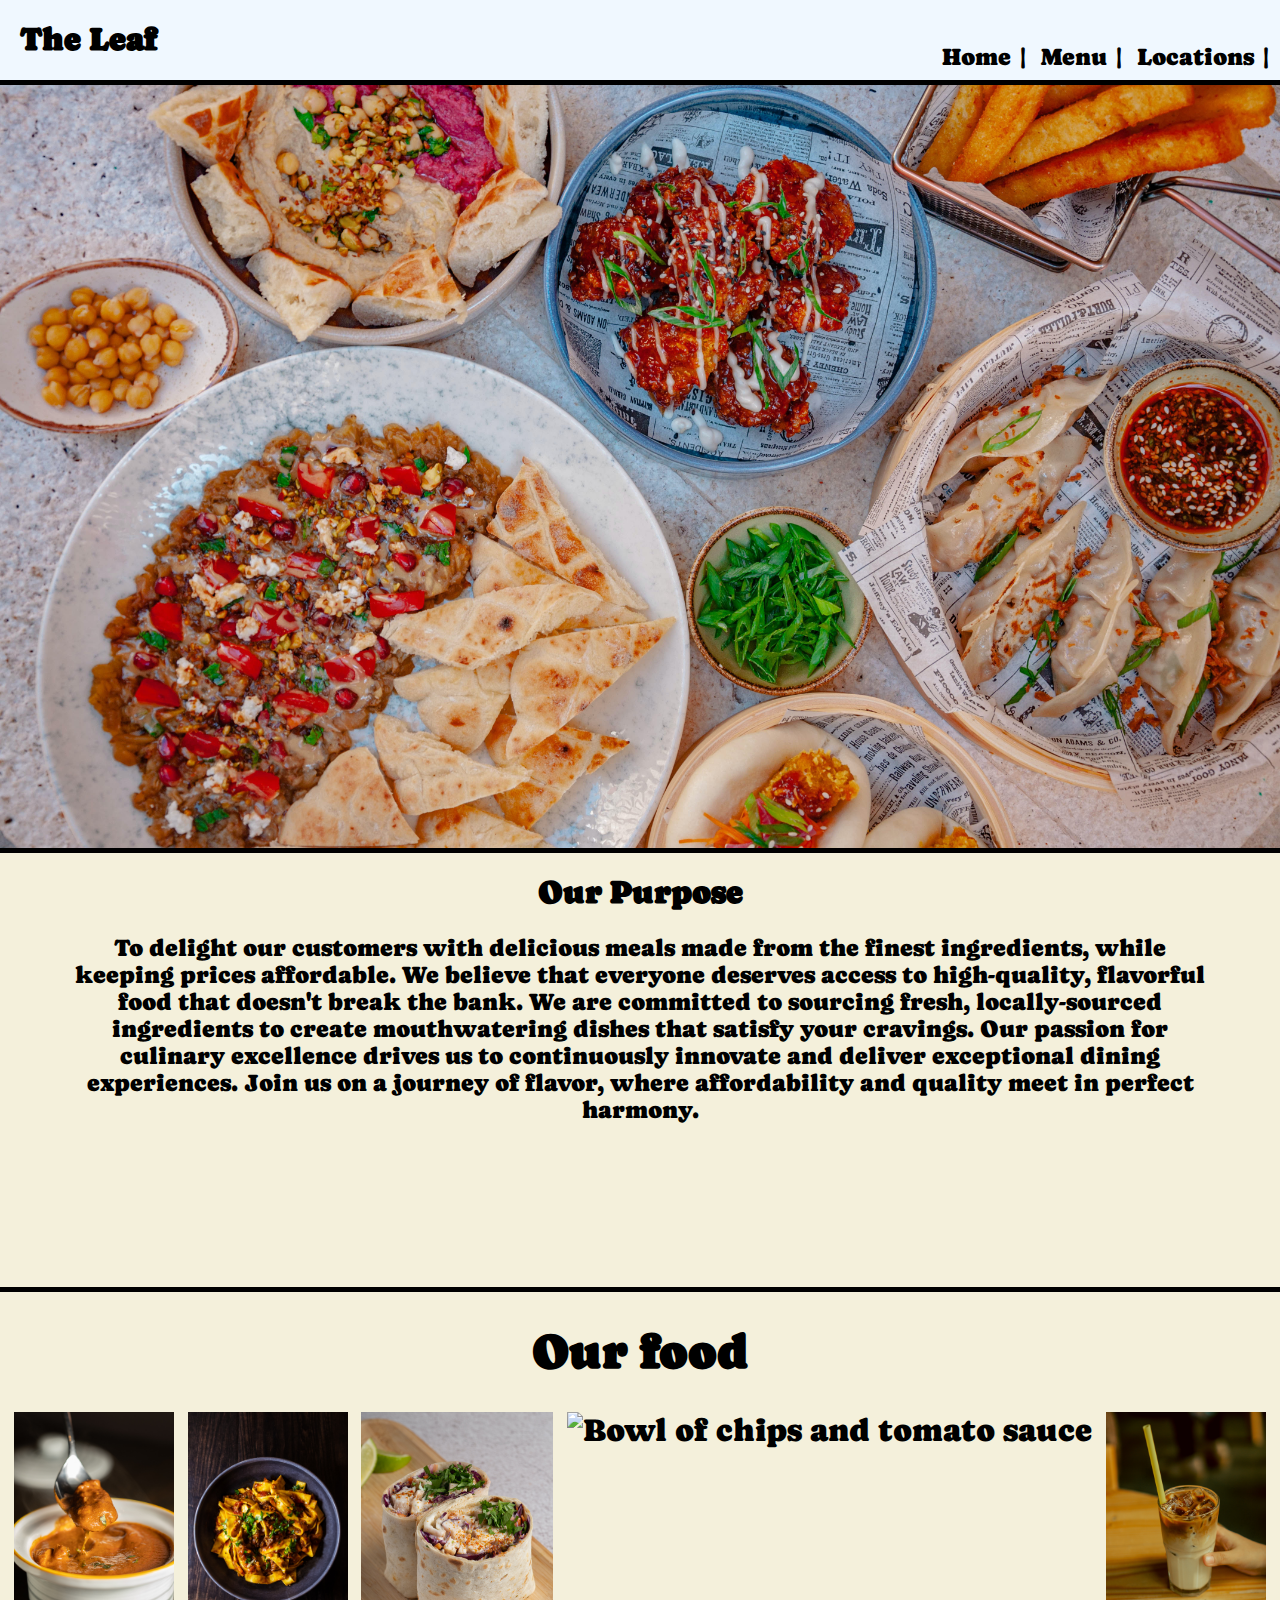
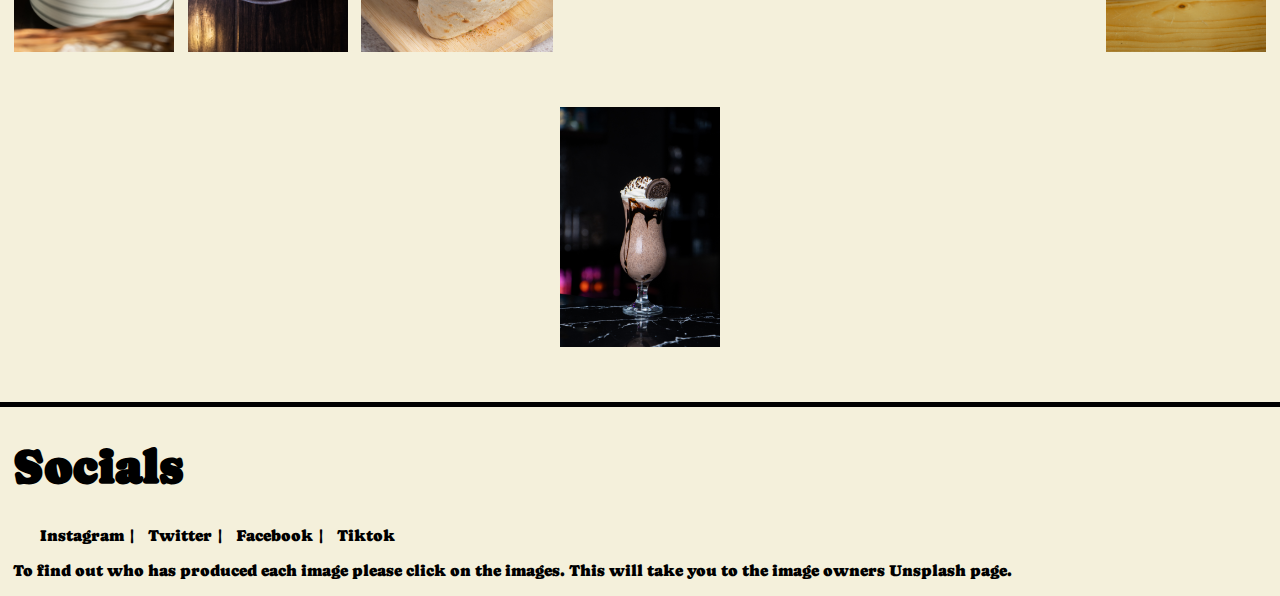
==== index.html @ 10b24bb6 "uploadwebpage" ====
<!DOCTYPE html>
<html lang="en">

<head>
    <meta charset="UTF-8">
    <meta name="viewport" content="width=device-width, initial-scale=1.0">
    <title>The leaf</title>
    <link rel="stylesheet" href="https://fonts.googleapis.com/css2?family=Caprasimo&family=Josefin+Sans:ital,wght@0,300;0,700;1,400&display=swap">
    <link rel="stylesheet" type="text/css" href="resources/css/style.css">
</head>

<body>

    <header>
        <h1>The Leaf</h1>
        <p>Discover a world of flavours!</p>

        <nav>
            <ul>
                <li><a href="index.html">Home |</a></li>
                <li><a href="menu.html">Menu |</a></li>
                <li><a href="locations.html">Locations |</a></li>
            </ul>
        </nav>

    </header>

    <main>

        <a href="https://unsplash.com/@mala1608"> <section class="landinginfo">
        </section> 
        </a>

        <section class="our-purpose">
            <div class="our-purpose-text">
                <h1>Our Purpose</h1>
                <p>To delight our customers with delicious meals made from the finest ingredients,
                    while keeping prices affordable. We believe that everyone deserves access to high-quality,
                    flavorful food that doesn't break the bank. We are committed to sourcing fresh, locally-sourced
                    ingredients
                    to create mouthwatering dishes that satisfy your cravings. Our passion for culinary excellence
                    drives us to continuously
                    innovate and deliver exceptional dining experiences. Join us on a journey of flavor, where
                    affordability and quality meet in
                    perfect harmony.
                </p>
            </div>
        </section>

        <article>
            <div class="ourfood-text">
                <h1>Our food</h1>
            </div>
            <div class="ourfood">
               <a href="https://unsplash.com/@pushpak88"><img src="resources/media/Images/image1curry.jpg" alt="Curry in a bowl" /></a>
                <a href="https://unsplash.com/@ndg_visuals"><img src="resources/media/Images/img2pasta.jpg" alt="Pasta in a bowl" /></a>
               <a href="https://unsplash.com/@grissphoto"><img src="resources/media/Images/image3wrap.jpg" alt="A wrap cut in half" /></a>
                <a href="https://unsplash.com/@samahosseini"><img src="resources/media/Images/image4chips.jpg" alt="Bowl of chips and tomato sauce"/></a>
               <a href="https://unsplash.com/@shuvrosettledown"><img src="resources/media/Images/image5icedcoffee.jpg" alt="Iced coffee with a straw"/></a>
                <a href="https://unsplash.com/@photographer_esmihel"><img src="resources/media/Images/image6oreomilkshake.jpg" alt="An oreo milkshake"/></a>
            </div>
        </article>

    </main>

    <footer>
        <h1>Socials</h1>
        <ul>
            <li><a class="socials" href="https://www.instagram.com/">Instagram |</a></li>
            <li><a class="socials" href="https://twitter.com/?lang=en">Twitter | </a></li>
            <li><a class="socials" href="https://en-gb.facebook.com/">Facebook |</a></li>
            <li><a class="socials" href="https://www.tiktok.com/en/">Tiktok</a></li>
        </ul>
        <p>To find out who has produced each image please click on the images. This will take you to the image owners Unsplash page.</p>
    </footer>

</body>

</html>
---- resources/css/style.css ----
/*General and Header*/

/*Caprasimo*/

@font-face {
    font-family: 'Caprasimo';
    src: url('https://fonts.gstatic.com/s/caprasimo/v2/8vIgQ-qYl8Uvl9dgtoYWt3wNDOjZX4mY.woff2') format('woff2');
    font-weight: normal;
    font-style: normal;
}

/*Josefin Sans*/

@font-face {
    font-family: 'Josefin Sans';
    src: url('https://fonts.gstatic.com/s/josefinsans/v21/Qw3PZQNVED7rKGKxtqIqX5EAn4q6.ttf') format('truetype');
    font-weight: 400;
    font-style: normal;
}

/*Ysabeau Infant*/

@font-face {
    font-family: 'Ysabeau Infant';
    src: url('https://fonts.gstatic.com/s/ysabeauinfant/v6/7rMCoKFzvHmuDlOxVwETPq3MwAE2.ttf') format('truetype');
    font-weight: 800;
    font-style: italic;
}

html {
    font-family: 'Caprasimo', sans-serif;
    font-size: 16px;
}

body {
    margin: 0;
    background-color: #f4f0db;
}

header {
    position: fixed;
    min-height: 5rem;
    max-height: 8.625rem;
    border-bottom: 5px solid #000;
    background-color: #f0f8ff;
    width: 100%;
    z-index: 3;
}

h1 {
    font-size: 3rem;
}

p {
    font-size: 1rem;
}

header h1 {
    margin-left: 1.25rem;
}

header p {
    margin-left: 2.5rem;
}

header ul {
    list-style: none;
    position: absolute;
    top: 50%;
    right: 0;
    transform: translateY(-50%);
}

li {
    display: inline-block;
    margin-right: 0.5rem;
}

a {
    color: #000;
    text-decoration: none;
    font-size: 2rem;
}

/*Landing image and everything on the image*/

.landinginfo {
    background-image: url("backgroundimages/Landing1.jpg");
    background-size: cover;
    background-repeat: no-repeat;
    min-height: 23rem;
    max-height: 53.75rem;
    width: 100%;
    border-bottom: 5px solid #000;
}

.side-text-background {
    position: absolute;
    background-color: rgba(255, 255, 255, 0.8);
    height: 10rem;
    width: 35%;
    top: 25rem;
    left: 3.5rem;
    border: 2.5px solid #000;
    overflow: hidden;
}

.side-text h1 {
    font-size: 2rem;
    margin-bottom: 2rem;
    margin-left: 0.8rem;
}

.side-text p {
    font-family: "Josefins-sans", sans-serif;
    font-weight: 800;
    margin-left: 0.8rem;
}

.side-text-background .side-text p .side-text h1{
    overflow: hidden;
}

/*Our purpose*/

.our-purpose {
    position: relative;
    text-align: center;
    min-height: 25.8rem;
    max-height: 43rem;
    width: 100%;
    margin: auto;
    border-bottom: 5px solid #000;
}

.our-purpose-text {
    text-align: center;
    width: 50%;
    margin: auto;
}

.our-purpose h1 {
    font-size: 4rem;
    text-shadow: #000;
}

.our-purpose p {
    font-size: 1.5rem;
}

/*Food pictures*/

article img {
    height: 25rem;
    width: 100%;
    object-fit: contain;
    margin-bottom: 3rem;
}

.ourfood {
    display: flex;
    justify-content: space-evenly;
    flex-wrap: wrap;
    object-fit: cover;
    border-bottom: 5px solid #000;
}

.ourfood-text {
    text-align: center;
}

/*Footer*/

footer a {
    font-size: 1rem;
}

footer h1 {
    margin-left: 0.8rem;
}

footer p {
    margin-left: 0.8rem;
}

/* Responsive Adjustments */

/* Mobile Displays Done*/
@media screen and (min-width: 360px) and (max-width: 414px) {
  /*  header {
        height: 5rem;
    } */

    header h1 {
        font-size: 1.7rem;
        padding-bottom: 0.5rem;
    }

    header p {
        display: none;
    }

    header a {
        font-size: 1rem;
    }

    /* Landing image and text 
    .landinginfo {
        
        width: 100%;
        border-bottom: 5px solid #000;
    } */

    .side-text {
        display: none;
    }

    .side-text-background {
        display: none;
    }

    /* Our purpose */
    .our-purpose {
        height: 43rem;
    }

    .our-purpose-text {
        width: 90%;
    }

    .our-purpose-text h1 {
        font-size: 2rem;
    }

    .our-purpose-text p {
        font-size: 1.5rem;
    }

    /* Food images */
    article img {
        border: hidden;
        height: 15rem;
    }
}

/*Larger Mobiles Done*/
@media screen and (min-width: 415px) and (min-height: 640px) and (max-width: 600px) and (max-height: 896px) {

    /* Header */
    /*header {
        height: 5rem;
    } */

    header h1 {
        font-size: 1.7rem;
        padding-bottom: 0.5rem;
    }

    header p {
        display: none;
    }

    header a {
        font-size: 1rem;
    }

    /* Landing image and text */
    .landinginfo {
        height: 23rem;
        width: 100%;
        border-bottom: 5px solid #000;
    }

    .side-text {
        display: none;
    }

    .side-text-background {
        display: none;
    }

    /* Our purpose */
    .our-purpose {
        height: 29rem;
    }

    .our-purpose-text {
        width: 90%;
    }

    .our-purpose-text h1 {
        font-size: 2rem;
    }

    .our-purpose-text p {
        font-size: 1.5rem;
    }

    /* Food images */
    article img {
        border: hidden;
        height: 15rem;
    }
}

/* iPad*/
@media screen and (min-device-width: 768px) and (max-device-width: 1024px) and (orientation: portrait) {
    .side-text {
        display: none;
    }

    .side-text-background {
        display: none;
    }

    .our-purpose {
        overflow-y: auto;
    }
}


/* Tablet Displays */
@media screen and (min-width: 601px) and (min-height: 800px) and (max-width: 1280px) and (max-height: 962px) {
    header {
        height: 5rem;
    }

    header h1 {
        font-size: 2rem;
        padding-bottom: 0.5rem;
    }

    header p {
        display: none;
    }

    header a {
        font-size: 1.5rem;
    }

    /* Landing image and text */
    .landinginfo {
        height: 23rem;
        width: 100%;
        border-bottom: 5px solid #000;
    }


    .side-text {
        display: none;
    }

    .side-text-background {
        display: none;
    }


    /* Our purpose */
  /*  .our-purpose {
        height: 29rem;
    } */

    .our-purpose-text {
        width: 90%;
    }

    .our-purpose-text h1 {
        font-size: 2rem;
    }

    .our-purpose-text p {
        font-size: 1.5rem;
    }

    /* Food images */
    article img {
        border: hidden;
        height: 15rem;
    }
}

/* Desktop Displays */
@media screen and (min-width: 1280px) and (min-height: 720px) and (max-width: 1920px) and (max-height: 1080px) {
    .landinginfo{
        height: 53rem;
    }

    .side-text-background{
        display: none;
    }
}
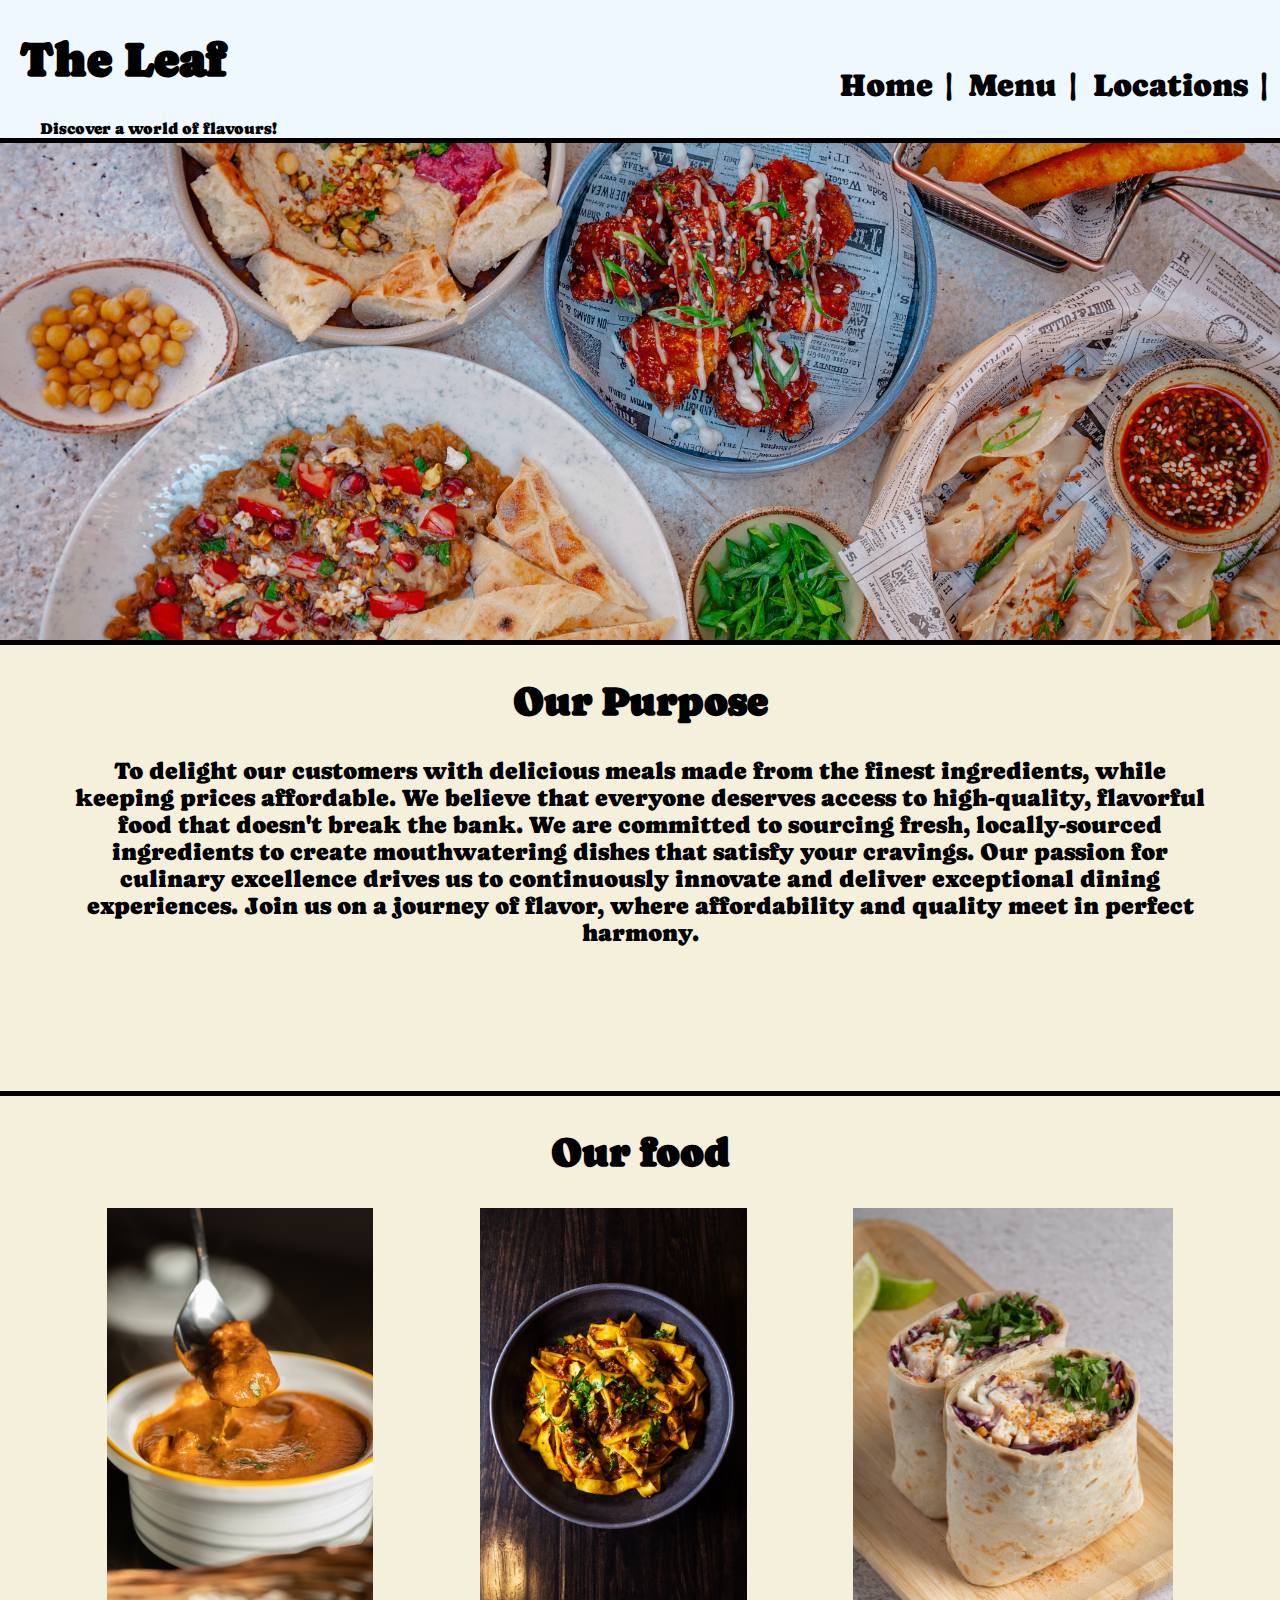
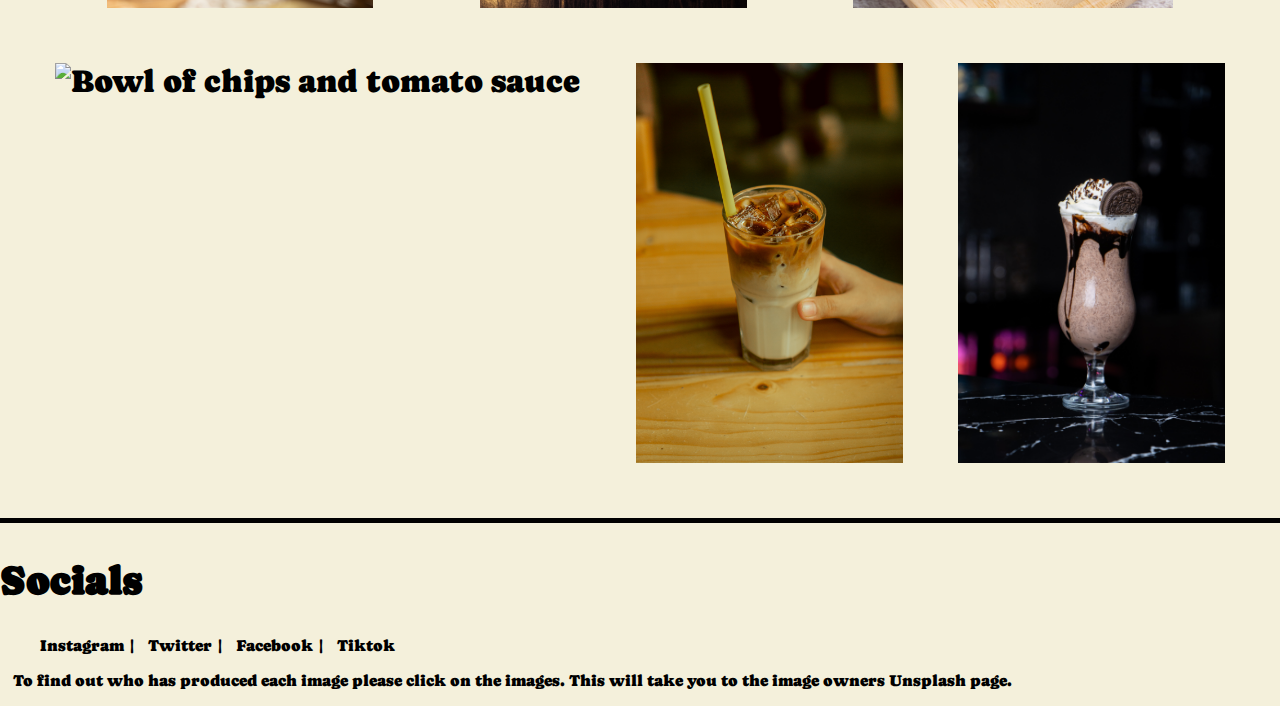
==== commit 5c93da1b: "Landing info made bigger for bigger screens" ====
--- a/index.html
+++ b/index.html
@@ -33,7 +33,7 @@
 
         <section class="our-purpose">
             <div class="our-purpose-text">
-                <h1>Our Purpose</h1>
+                <h2>Our Purpose</h2>
                 <p>To delight our customers with delicious meals made from the finest ingredients,
                     while keeping prices affordable. We believe that everyone deserves access to high-quality,
                     flavorful food that doesn't break the bank. We are committed to sourcing fresh, locally-sourced
@@ -49,7 +49,7 @@
 
         <article>
             <div class="ourfood-text">
-                <h1>Our food</h1>
+                <h2>Our food</h2>
             </div>
             <div class="ourfood">
                <a href="https://unsplash.com/@pushpak88"><img src="resources/media/Images/image1curry.jpg" alt="Curry in a bowl" /></a>
@@ -64,7 +64,7 @@
     </main>
 
     <footer>
-        <h1>Socials</h1>
+        <h2>Socials</h2>
         <ul>
             <li><a class="socials" href="https://www.instagram.com/">Instagram |</a></li>
             <li><a class="socials" href="https://twitter.com/?lang=en">Twitter | </a></li>
--- a/resources/css/style.css
+++ b/resources/css/style.css
@@ -49,6 +49,10 @@
 
 h1 {
     font-size: 3rem;
+}
+
+h2 {
+    font-size: 2.5rem;
 }
 
 p {
@@ -117,7 +121,7 @@
     margin-left: 0.8rem;
 }
 
-.side-text-background .side-text p .side-text h1{
+.side-text-background .side-text p .side-text h1 {
     overflow: hidden;
 }
 
@@ -135,7 +139,9 @@
 
 .our-purpose-text {
     text-align: center;
-    width: 50%;
+    height: 24rem;
+    min-width: 50%;
+    max-width: 90%;
     margin: auto;
 }
 
@@ -183,17 +189,11 @@
     margin-left: 0.8rem;
 }
 
-/* Responsive Adjustments */
-
-/* Mobile Displays Done*/
-@media screen and (min-width: 360px) and (max-width: 414px) {
-  /*  header {
-        height: 5rem;
-    } */
+/* Styles for mobile phones */
+@media (max-width: 480px) {
 
     header h1 {
-        font-size: 1.7rem;
-        padding-bottom: 0.5rem;
+        font-size: 1.5rem;
     }
 
     header p {
@@ -204,188 +204,46 @@
         font-size: 1rem;
     }
 
-    /* Landing image and text 
-    .landinginfo {
-        
-        width: 100%;
-        border-bottom: 5px solid #000;
-    } */
-
-    .side-text {
+    .our-purpose-text {
+        overflow: scroll;
+    }
+
+}
+
+/* Styles for tablets and small laptops */
+@media (min-width: 481px) and (max-width: 767px) {
+    
+    header h1{
+        font-size: 1.8rem;
+    }
+    
+    header p{
         display: none;
     }
 
-    .side-text-background {
-        display: none;
-    }
-
-    /* Our purpose */
-    .our-purpose {
-        height: 43rem;
-    }
-
+     header a {
+        font-size: 1.5rem;
+    }
+
+     .our-purpose-text {
+        overflow: scroll;
+    }
+
+}
+
+/* Styles for medium-sized laptops and desktops */
+@media (min-width: 768px) and (max-width: 1024px) {
+       
     .our-purpose-text {
-        width: 90%;
-    }
-
-    .our-purpose-text h1 {
-        font-size: 2rem;
-    }
-
-    .our-purpose-text p {
-        font-size: 1.5rem;
-    }
-
-    /* Food images */
-    article img {
-        border: hidden;
-        height: 15rem;
-    }
-}
-
-/*Larger Mobiles Done*/
-@media screen and (min-width: 415px) and (min-height: 640px) and (max-width: 600px) and (max-height: 896px) {
-
-    /* Header */
-    /*header {
-        height: 5rem;
-    } */
-
-    header h1 {
-        font-size: 1.7rem;
-        padding-bottom: 0.5rem;
-    }
-
-    header p {
-        display: none;
-    }
-
-    header a {
-        font-size: 1rem;
-    }
-
-    /* Landing image and text */
-    .landinginfo {
-        height: 23rem;
-        width: 100%;
-        border-bottom: 5px solid #000;
-    }
-
-    .side-text {
-        display: none;
-    }
-
-    .side-text-background {
-        display: none;
-    }
-
-    /* Our purpose */
-    .our-purpose {
-        height: 29rem;
-    }
-
-    .our-purpose-text {
-        width: 90%;
-    }
-
-    .our-purpose-text h1 {
-        font-size: 2rem;
-    }
-
-    .our-purpose-text p {
-        font-size: 1.5rem;
-    }
-
-    /* Food images */
-    article img {
-        border: hidden;
-        height: 15rem;
-    }
-}
-
-/* iPad*/
-@media screen and (min-device-width: 768px) and (max-device-width: 1024px) and (orientation: portrait) {
-    .side-text {
-        display: none;
-    }
-
-    .side-text-background {
-        display: none;
-    }
-
-    .our-purpose {
-        overflow-y: auto;
-    }
-}
-
-
-/* Tablet Displays */
-@media screen and (min-width: 601px) and (min-height: 800px) and (max-width: 1280px) and (max-height: 962px) {
-    header {
-        height: 5rem;
-    }
-
-    header h1 {
-        font-size: 2rem;
-        padding-bottom: 0.5rem;
-    }
-
-    header p {
-        display: none;
-    }
-
-    header a {
-        font-size: 1.5rem;
-    }
-
-    /* Landing image and text */
-    .landinginfo {
-        height: 23rem;
-        width: 100%;
-        border-bottom: 5px solid #000;
-    }
-
-
-    .side-text {
-        display: none;
-    }
-
-    .side-text-background {
-        display: none;
-    }
-
-
-    /* Our purpose */
-  /*  .our-purpose {
-        height: 29rem;
-    } */
-
-    .our-purpose-text {
-        width: 90%;
-    }
-
-    .our-purpose-text h1 {
-        font-size: 2rem;
-    }
-
-    .our-purpose-text p {
-        font-size: 1.5rem;
-    }
-
-    /* Food images */
-    article img {
-        border: hidden;
-        height: 15rem;
-    }
-}
-
-/* Desktop Displays */
-@media screen and (min-width: 1280px) and (min-height: 720px) and (max-width: 1920px) and (max-height: 1080px) {
+        overflow: scroll;
+    }
+
+}
+
+/* Styles for large desktops and high-resolution displays */
+@media (min-width: 1025px) {
     .landinginfo{
-        height: 53rem;
-    }
-
-    .side-text-background{
-        display: none;
-    }
+        min-height: 40rem;
+    }
+
 }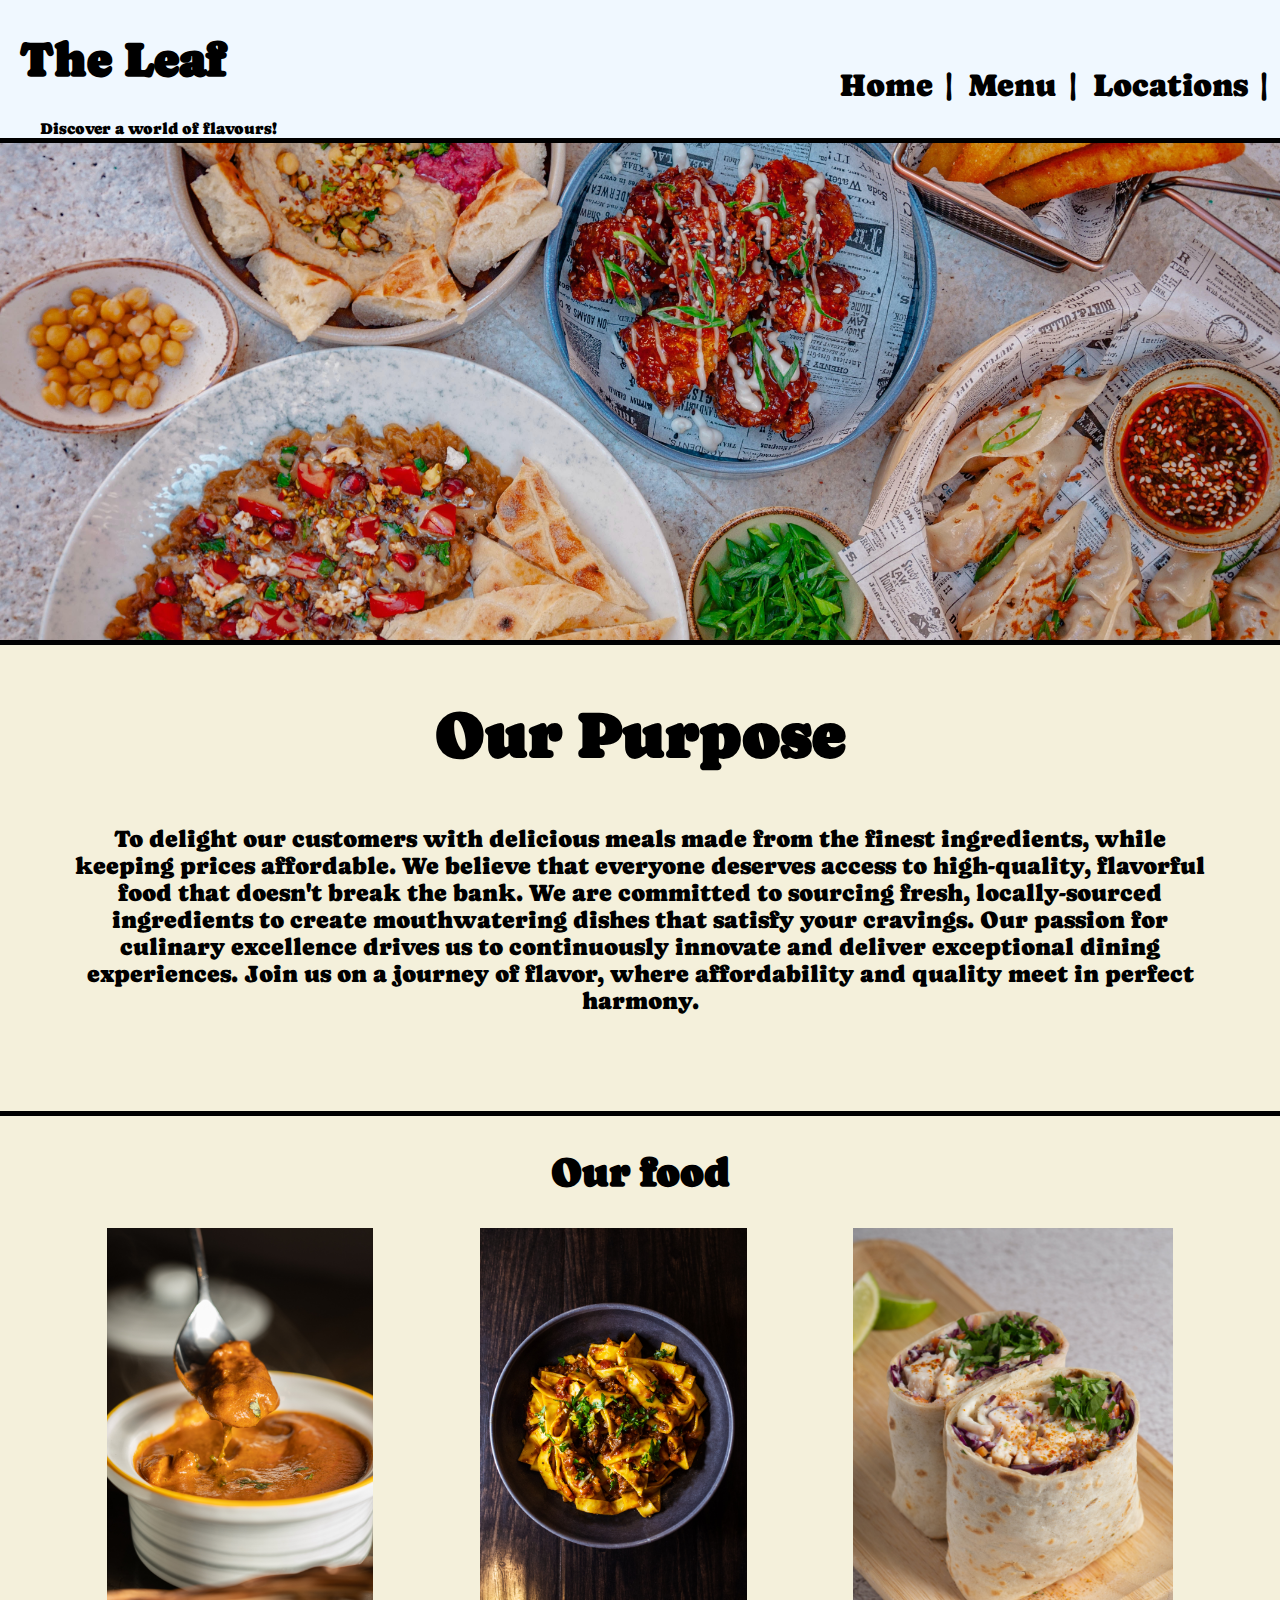
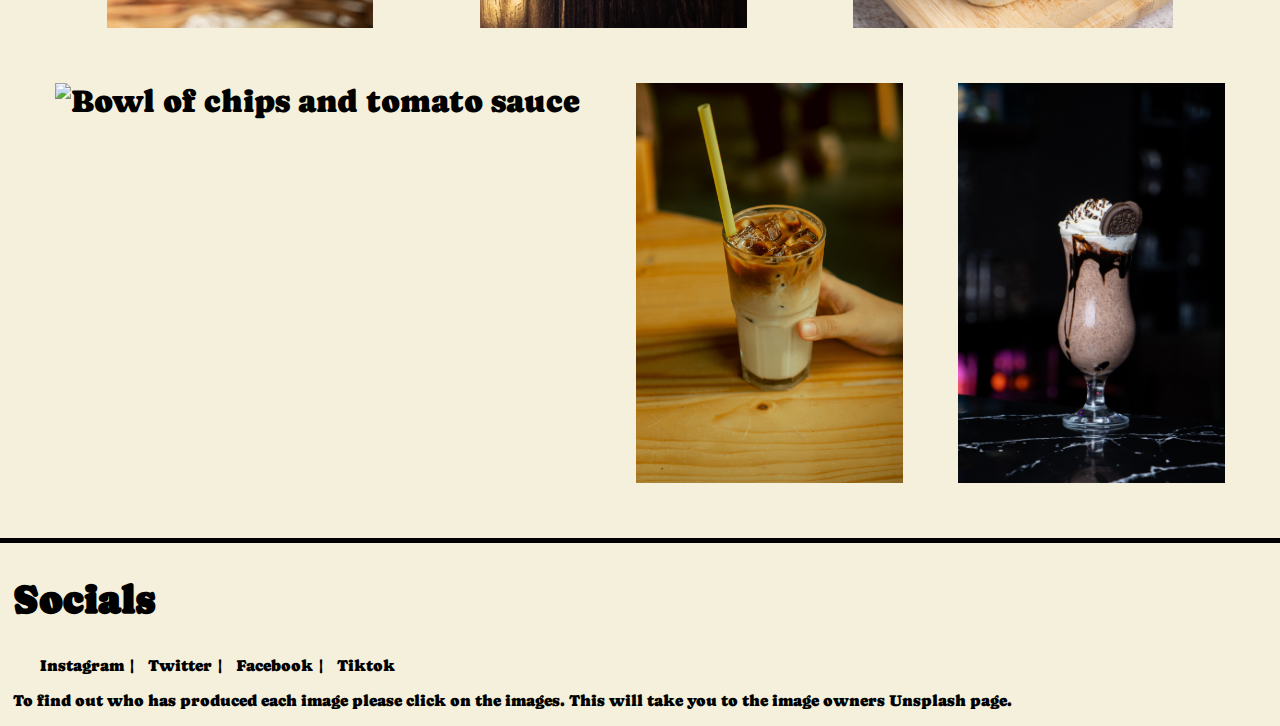
==== commit ff217253: "Formatted all Documents" ====
--- a/index.html
+++ b/index.html
@@ -1,79 +1,109 @@
 <!DOCTYPE html>
 <html lang="en">
+  <head>
+    <meta charset="UTF-8" />
+    <meta name="viewport" content="width=device-width, initial-scale=1.0" />
+    <title>The leaf</title>
+    <link
+      rel="stylesheet"
+      href="https://fonts.googleapis.com/css2?family=Caprasimo&family=Josefin+Sans:ital,wght@0,300;0,700;1,400&display=swap"
+    />
+    <link rel="stylesheet" type="text/css" href="resources/css/style.css" />
+  </head>
 
-<head>
-    <meta charset="UTF-8">
-    <meta name="viewport" content="width=device-width, initial-scale=1.0">
-    <title>The leaf</title>
-    <link rel="stylesheet" href="https://fonts.googleapis.com/css2?family=Caprasimo&family=Josefin+Sans:ital,wght@0,300;0,700;1,400&display=swap">
-    <link rel="stylesheet" type="text/css" href="resources/css/style.css">
-</head>
+  <body>
+    <header>
+      <h1>The Leaf</h1>
+      <p>Discover a world of flavours!</p>
 
-<body>
-
-    <header>
-        <h1>The Leaf</h1>
-        <p>Discover a world of flavours!</p>
-
-        <nav>
-            <ul>
-                <li><a href="index.html">Home |</a></li>
-                <li><a href="menu.html">Menu |</a></li>
-                <li><a href="locations.html">Locations |</a></li>
-            </ul>
-        </nav>
-
+      <nav>
+        <ul>
+          <li><a href="index.html">Home |</a></li>
+          <li><a href="menu.html">Menu |</a></li>
+          <li><a href="locations.html">Locations |</a></li>
+        </ul>
+      </nav>
     </header>
 
     <main>
+      <a href="https://unsplash.com/@mala1608">
+        <section class="landinginfo"></section>
+      </a>
 
-        <a href="https://unsplash.com/@mala1608"> <section class="landinginfo">
-        </section> 
-        </a>
+      <section class="our-purpose">
+        <div class="our-purpose-text">
+          <h2>Our Purpose</h2>
+          <p>
+            To delight our customers with delicious meals made from the finest
+            ingredients, while keeping prices affordable. We believe that
+            everyone deserves access to high-quality, flavorful food that
+            doesn't break the bank. We are committed to sourcing fresh,
+            locally-sourced ingredients to create mouthwatering dishes that
+            satisfy your cravings. Our passion for culinary excellence drives us
+            to continuously innovate and deliver exceptional dining experiences.
+            Join us on a journey of flavor, where affordability and quality meet
+            in perfect harmony.
+          </p>
+        </div>
+      </section>
 
-        <section class="our-purpose">
-            <div class="our-purpose-text">
-                <h2>Our Purpose</h2>
-                <p>To delight our customers with delicious meals made from the finest ingredients,
-                    while keeping prices affordable. We believe that everyone deserves access to high-quality,
-                    flavorful food that doesn't break the bank. We are committed to sourcing fresh, locally-sourced
-                    ingredients
-                    to create mouthwatering dishes that satisfy your cravings. Our passion for culinary excellence
-                    drives us to continuously
-                    innovate and deliver exceptional dining experiences. Join us on a journey of flavor, where
-                    affordability and quality meet in
-                    perfect harmony.
-                </p>
-            </div>
-        </section>
-
-        <article>
-            <div class="ourfood-text">
-                <h2>Our food</h2>
-            </div>
-            <div class="ourfood">
-               <a href="https://unsplash.com/@pushpak88"><img src="resources/media/Images/image1curry.jpg" alt="Curry in a bowl" /></a>
-                <a href="https://unsplash.com/@ndg_visuals"><img src="resources/media/Images/img2pasta.jpg" alt="Pasta in a bowl" /></a>
-               <a href="https://unsplash.com/@grissphoto"><img src="resources/media/Images/image3wrap.jpg" alt="A wrap cut in half" /></a>
-                <a href="https://unsplash.com/@samahosseini"><img src="resources/media/Images/image4chips.jpg" alt="Bowl of chips and tomato sauce"/></a>
-               <a href="https://unsplash.com/@shuvrosettledown"><img src="resources/media/Images/image5icedcoffee.jpg" alt="Iced coffee with a straw"/></a>
-                <a href="https://unsplash.com/@photographer_esmihel"><img src="resources/media/Images/image6oreomilkshake.jpg" alt="An oreo milkshake"/></a>
-            </div>
-        </article>
-
+      <article>
+        <div class="ourfood-text">
+          <h2>Our food</h2>
+        </div>
+        <div class="ourfood">
+          <a href="https://unsplash.com/@pushpak88"
+            ><img
+              src="resources/media/Images/image1curry.jpg"
+              alt="Curry in a bowl"
+          /></a>
+          <a href="https://unsplash.com/@ndg_visuals"
+            ><img
+              src="resources/media/Images/img2pasta.jpg"
+              alt="Pasta in a bowl"
+          /></a>
+          <a href="https://unsplash.com/@grissphoto"
+            ><img
+              src="resources/media/Images/image3wrap.jpg"
+              alt="A wrap cut in half"
+          /></a>
+          <a href="https://unsplash.com/@samahosseini"
+            ><img
+              src="resources/media/Images/image4chips.jpg"
+              alt="Bowl of chips and tomato sauce"
+          /></a>
+          <a href="https://unsplash.com/@shuvrosettledown"
+            ><img
+              src="resources/media/Images/image5icedcoffee.jpg"
+              alt="Iced coffee with a straw"
+          /></a>
+          <a href="https://unsplash.com/@photographer_esmihel"
+            ><img
+              src="resources/media/Images/image6oreomilkshake.jpg"
+              alt="An oreo milkshake"
+          /></a>
+        </div>
+      </article>
     </main>
 
     <footer>
-        <h2>Socials</h2>
-        <ul>
-            <li><a class="socials" href="https://www.instagram.com/">Instagram |</a></li>
-            <li><a class="socials" href="https://twitter.com/?lang=en">Twitter | </a></li>
-            <li><a class="socials" href="https://en-gb.facebook.com/">Facebook |</a></li>
-            <li><a class="socials" href="https://www.tiktok.com/en/">Tiktok</a></li>
-        </ul>
-        <p>To find out who has produced each image please click on the images. This will take you to the image owners Unsplash page.</p>
+      <h2>Socials</h2>
+      <ul>
+        <li>
+          <a class="socials" href="https://www.instagram.com/">Instagram |</a>
+        </li>
+        <li>
+          <a class="socials" href="https://twitter.com/?lang=en">Twitter | </a>
+        </li>
+        <li>
+          <a class="socials" href="https://en-gb.facebook.com/">Facebook |</a>
+        </li>
+        <li><a class="socials" href="https://www.tiktok.com/en/">Tiktok</a></li>
+      </ul>
+      <p>
+        To find out who has produced each image please click on the images. This
+        will take you to the image owners Unsplash page.
+      </p>
     </footer>
-
-</body>
-
-</html>+  </body>
+</html>
--- a/resources/css/style.css
+++ b/resources/css/style.css
@@ -1,249 +1,255 @@
-/*General and Header*/
-
-/*Caprasimo*/
-
+/* Define the Caprasimo font and its source */
 @font-face {
-    font-family: 'Caprasimo';
-    src: url('https://fonts.gstatic.com/s/caprasimo/v2/8vIgQ-qYl8Uvl9dgtoYWt3wNDOjZX4mY.woff2') format('woff2');
-    font-weight: normal;
-    font-style: normal;
-}
-
-/*Josefin Sans*/
-
+  font-family: "Caprasimo";
+  src: url("https://fonts.gstatic.com/s/caprasimo/v2/8vIgQ-qYl8Uvl9dgtoYWt3wNDOjZX4mY.woff2")
+    format("woff2");
+  font-weight: normal;
+  font-style: normal;
+}
+
+/* Define the Josefin Sans font and its source */
 @font-face {
-    font-family: 'Josefin Sans';
-    src: url('https://fonts.gstatic.com/s/josefinsans/v21/Qw3PZQNVED7rKGKxtqIqX5EAn4q6.ttf') format('truetype');
-    font-weight: 400;
-    font-style: normal;
-}
-
-/*Ysabeau Infant*/
-
+  font-family: "Josefin Sans";
+  src: url("https://fonts.gstatic.com/s/josefinsans/v21/Qw3PZQNVED7rKGKxtqIqX5EAn4q6.ttf")
+    format("truetype");
+  font-weight: 400;
+  font-style: normal;
+}
+
+/* Define the Ysabeau Infant font and its source */
 @font-face {
-    font-family: 'Ysabeau Infant';
-    src: url('https://fonts.gstatic.com/s/ysabeauinfant/v6/7rMCoKFzvHmuDlOxVwETPq3MwAE2.ttf') format('truetype');
-    font-weight: 800;
-    font-style: italic;
-}
-
+  font-family: "Ysabeau Infant";
+  src: url("https://fonts.gstatic.com/s/ysabeauinfant/v6/7rMCoKFzvHmuDlOxVwETPq3MwAE2.ttf")
+    format("truetype");
+  font-weight: 800;
+  font-style: italic;
+}
+
+/* Set default font and font size for the HTML element */
 html {
-    font-family: 'Caprasimo', sans-serif;
-    font-size: 16px;
-}
-
+  font-family: "Caprasimo", sans-serif;
+  font-size: 16px;
+}
+
+/* Set margin, background color, and font for the body element */
 body {
-    margin: 0;
-    background-color: #f4f0db;
-}
-
+  margin: 0;
+  background-color: #f4f0db;
+}
+
+/* Style for the header element */
 header {
-    position: fixed;
-    min-height: 5rem;
-    max-height: 8.625rem;
-    border-bottom: 5px solid #000;
-    background-color: #f0f8ff;
-    width: 100%;
-    z-index: 3;
-}
-
+  position: fixed;
+  min-height: 5rem;
+  max-height: 8.625rem;
+  border-bottom: 5px solid #000;
+  background-color: #f0f8ff;
+  width: 100%;
+  z-index: 3;
+}
+
+/* Styles for heading elements */
 h1 {
-    font-size: 3rem;
+  font-size: 3rem;
 }
 
 h2 {
-    font-size: 2.5rem;
-}
-
+  font-size: 2.5rem;
+}
+
+/* Style for paragraph elements */
 p {
-    font-size: 1rem;
-}
-
+  font-size: 1rem;
+}
+
+/* Styles for elements inside the header */
 header h1 {
-    margin-left: 1.25rem;
+  margin-left: 1.25rem;
 }
 
 header p {
-    margin-left: 2.5rem;
-}
-
+  margin-left: 2.5rem;
+}
+
+/* Styles for the navigation links inside the header */
 header ul {
-    list-style: none;
-    position: absolute;
-    top: 50%;
-    right: 0;
-    transform: translateY(-50%);
+  list-style: none;
+  position: absolute;
+  top: 50%;
+  right: 0;
+  transform: translateY(-50%);
 }
 
 li {
-    display: inline-block;
-    margin-right: 0.5rem;
+  display: inline-block;
+  margin-right: 0.5rem;
 }
 
 a {
-    color: #000;
-    text-decoration: none;
-    font-size: 2rem;
+  color: #000;
+  text-decoration: none;
+  font-size: 2rem;
 }
 
 /*Landing image and everything on the image*/
 
+/* Style for the landinginfo section */
 .landinginfo {
-    background-image: url("backgroundimages/Landing1.jpg");
-    background-size: cover;
-    background-repeat: no-repeat;
-    min-height: 23rem;
-    max-height: 53.75rem;
-    width: 100%;
-    border-bottom: 5px solid #000;
-}
-
+  background-image: url("backgroundimages/Landing1.jpg");
+  background-size: cover;
+  background-repeat: no-repeat;
+  min-height: 23rem;
+  max-height: 53.75rem;
+  width: 100%;
+  border-bottom: 5px solid #000;
+}
+
+/* Style for the side text background */
 .side-text-background {
-    position: absolute;
-    background-color: rgba(255, 255, 255, 0.8);
-    height: 10rem;
-    width: 35%;
-    top: 25rem;
-    left: 3.5rem;
-    border: 2.5px solid #000;
-    overflow: hidden;
-}
-
-.side-text h1 {
-    font-size: 2rem;
-    margin-bottom: 2rem;
-    margin-left: 0.8rem;
+  position: absolute;
+  background-color: rgba(255, 255, 255, 0.8);
+  height: 10rem;
+  width: 35%;
+  top: 25rem;
+  left: 3.5rem;
+  border: 2.5px solid #000;
+  overflow: hidden;
+}
+
+/* Styles for the side text */
+.side-text h2 {
+  font-size: 2rem;
+  margin-bottom: 2rem;
+  margin-left: 0.8rem;
 }
 
 .side-text p {
-    font-family: "Josefins-sans", sans-serif;
-    font-weight: 800;
-    margin-left: 0.8rem;
+  font-family: "Josefins-sans", sans-serif;
+  font-weight: 800;
+  margin-left: 0.8rem;
 }
 
 .side-text-background .side-text p .side-text h1 {
-    overflow: hidden;
+  overflow: hidden;
 }
 
 /*Our purpose*/
 
+/* Styles for the our-purpose section */
 .our-purpose {
-    position: relative;
-    text-align: center;
-    min-height: 25.8rem;
-    max-height: 43rem;
-    width: 100%;
-    margin: auto;
-    border-bottom: 5px solid #000;
-}
-
+  position: relative;
+  text-align: center;
+  min-height: 25.8rem;
+  max-height: 43rem;
+  width: 100%;
+  margin: auto;
+  border-bottom: 5px solid #000;
+}
+
+/* Styles for the our-purpose text */
 .our-purpose-text {
-    text-align: center;
-    height: 24rem;
-    min-width: 50%;
-    max-width: 90%;
-    margin: auto;
-}
-
-.our-purpose h1 {
-    font-size: 4rem;
-    text-shadow: #000;
+  text-align: center;
+  height: 24rem;
+  min-width: 50%;
+  max-width: 90%;
+  margin: auto;
+}
+
+.our-purpose h2 {
+  font-size: 4rem;
+  text-shadow: #000;
 }
 
 .our-purpose p {
-    font-size: 1.5rem;
+  font-size: 1.5rem;
 }
 
 /*Food pictures*/
 
+/* Styles for images inside articles */
 article img {
-    height: 25rem;
-    width: 100%;
-    object-fit: contain;
-    margin-bottom: 3rem;
-}
-
+  height: 25rem;
+  width: 100%;
+  object-fit: contain;
+  margin-bottom: 3rem;
+}
+
+/* Styles for the ourfood section */
 .ourfood {
-    display: flex;
-    justify-content: space-evenly;
-    flex-wrap: wrap;
-    object-fit: cover;
-    border-bottom: 5px solid #000;
+  display: flex;
+  justify-content: space-evenly;
+  flex-wrap: wrap;
+  object-fit: cover;
+  border-bottom: 5px solid #000;
 }
 
 .ourfood-text {
-    text-align: center;
+  text-align: center;
 }
 
 /*Footer*/
 
+/* Styles for links in the footer */
 footer a {
-    font-size: 1rem;
-}
-
-footer h1 {
-    margin-left: 0.8rem;
+  font-size: 1rem;
+}
+
+footer h2 {
+  margin-left: 0.8rem;
 }
 
 footer p {
-    margin-left: 0.8rem;
+  margin-left: 0.8rem;
 }
 
 /* Styles for mobile phones */
 @media (max-width: 480px) {
-
-    header h1 {
-        font-size: 1.5rem;
-    }
-
-    header p {
-        display: none;
-    }
-
-    header a {
-        font-size: 1rem;
-    }
-
-    .our-purpose-text {
-        overflow: scroll;
-    }
-
+  header h1 {
+    font-size: 1.5rem;
+  }
+
+  header p {
+    display: none;
+  }
+
+  header a {
+    font-size: 1rem;
+  }
+
+  .our-purpose-text {
+    overflow: scroll;
+  }
 }
 
 /* Styles for tablets and small laptops */
 @media (min-width: 481px) and (max-width: 767px) {
-    
-    header h1{
-        font-size: 1.8rem;
-    }
-    
-    header p{
-        display: none;
-    }
-
-     header a {
-        font-size: 1.5rem;
-    }
-
-     .our-purpose-text {
-        overflow: scroll;
-    }
-
+  header h1 {
+    font-size: 1.8rem;
+  }
+
+  header p {
+    display: none;
+  }
+
+  header a {
+    font-size: 1.5rem;
+  }
+
+  .our-purpose-text {
+    overflow: scroll;
+  }
 }
 
 /* Styles for medium-sized laptops and desktops */
 @media (min-width: 768px) and (max-width: 1024px) {
-       
-    .our-purpose-text {
-        overflow: scroll;
-    }
-
+  .our-purpose-text {
+    overflow: scroll;
+  }
 }
 
 /* Styles for large desktops and high-resolution displays */
 @media (min-width: 1025px) {
-    .landinginfo{
-        min-height: 40rem;
-    }
-
-}+  .landinginfo {
+    height: 40rem;
+  }
+}
